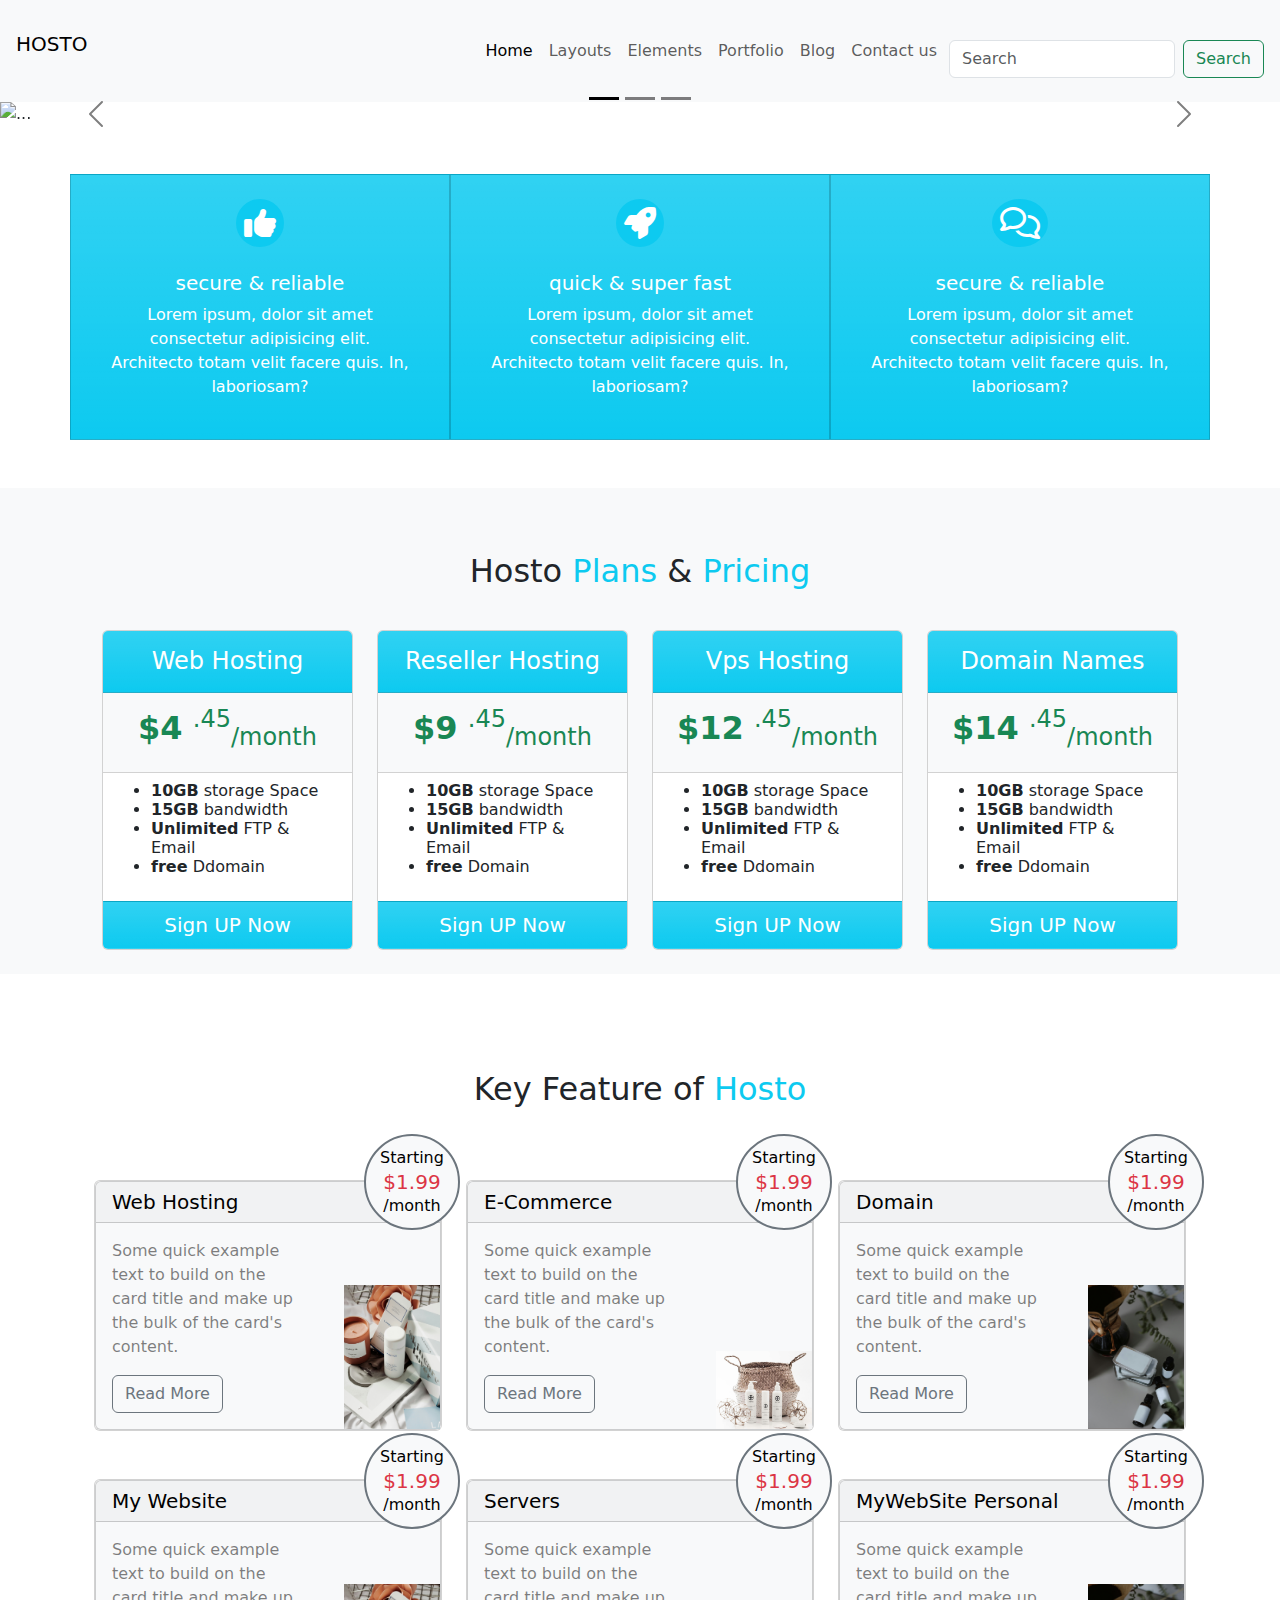
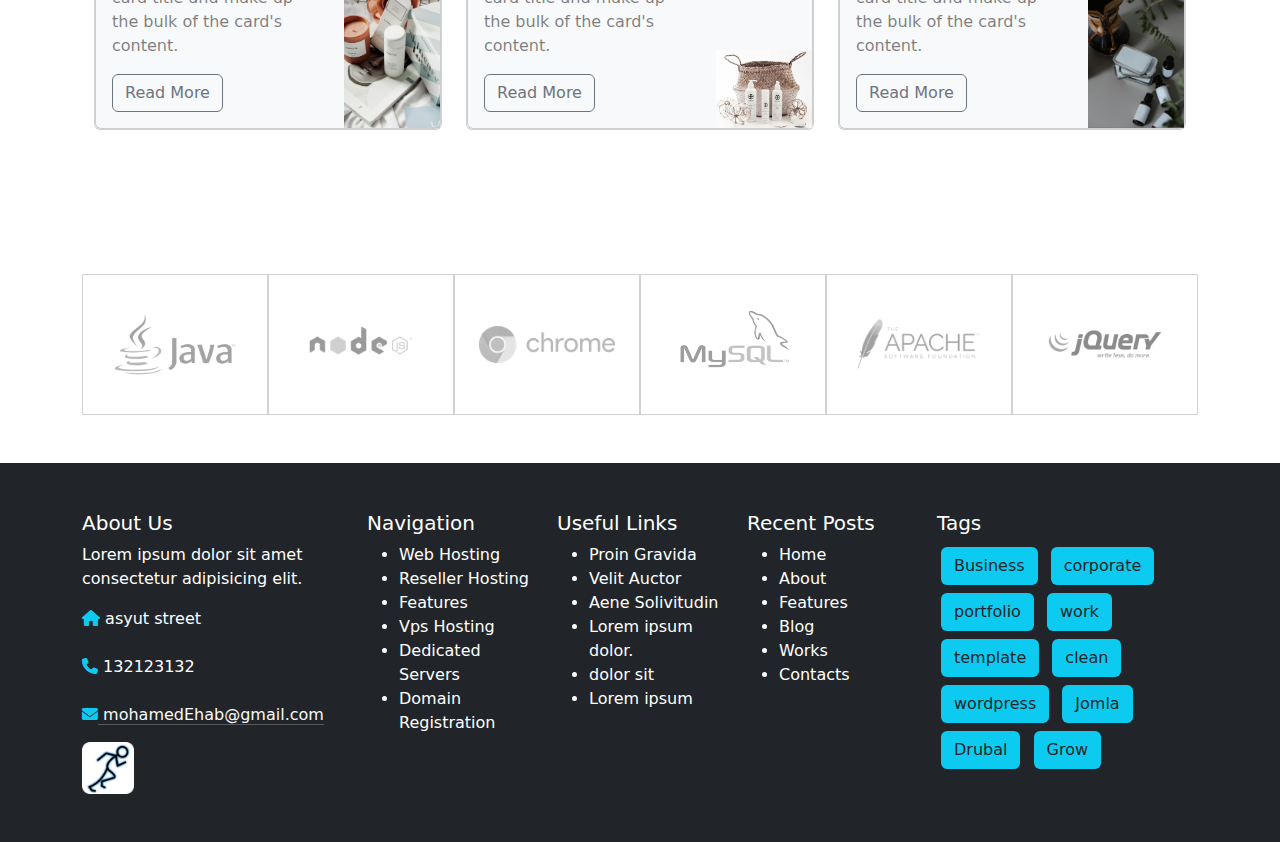
==== index.html @ d0273afb "initial commit" ====
<!DOCTYPE html>
<html lang="en">
  <head>
    <meta charset="UTF-8" />
    <meta name="viewport" content="width=device-width, initial-scale=1.0" />
    <title>Document</title>
    <link
      rel="stylesheet"
      href="https://cdn.jsdelivr.net/npm/bootstrap@5.3.3/dist/css/bootstrap.min.css"
      integrity="sha384-QWTKZyjpPEjISv5WaRU9OFeRpok6YctnYmDr5pNlyT2bRjXh0JMhjY6hW+ALEwIH"
      crossorigin="anonymous"
    />
    <script
      src="https://cdn.jsdelivr.net/npm/bootstrap@5.3.3/dist/js/bootstrap.min.js"
      integrity="sha384-0pUGZvbkm6XF6gxjEnlmuGrJXVbNuzT9qBBavbLwCsOGabYfZo0T0to5eqruptLy"
      crossorigin="anonymous"
    ></script>
    <script
      src="https://cdn.jsdelivr.net/npm/bootstrap@5.3.3/dist/js/bootstrap.bundle.min.js"
      integrity="sha384-YvpcrYf0tY3lHB60NNkmXc5s9fDVZLESaAA55NDzOxhy9GkcIdslK1eN7N6jIeHz"
      crossorigin="anonymous"
    ></script>
    <link
      rel="stylesheet"
      href="https://cdnjs.cloudflare.com/ajax/libs/font-awesome/6.7.2/css/all.min.css"
      integrity="sha512-Evv84Mr4kqVGRNSgIGL/F/aIDqQb7xQ2vcrdIwxfjThSH8CSR7PBEakCr51Ck+w+/U6swU2Im1vVX0SVk9ABhg=="
      crossorigin="anonymous"
      referrerpolicy="no-referrer"
    />
    <link rel="stylesheet" href="style.css" />
  </head>
  <body>
    <header class="text-bg-light p-3">
      <nav
        class="navbar navbar-expand-lg bg-body-tertiary d-md-none d-sm-none d-lg-flex d-md-none d-sm-none"
      >
        <div class="d-md-flex flex-md-row justify-content-md-evenly w-100">
          <!-- display: flex !important
        align-items: center;
        justify-content: space-evenly;
        width: 100%; -->
          <a class="navbar-brand" href="#">HOSTO</a>
          <button
            class="navbar-toggler"
            type="button"
            data-bs-toggle="collapse"
            data-bs-target="#navbarText"
            aria-controls="navbarText"
            aria-expanded="false"
            aria-label="Toggle navigation"
          >
            <span class="navbar-toggler-icon"></span>
          </button>
          <div
            class="collapse navbar-collapse d-flex justify-content-end gap-1"
            id="navbarText"
          >
            <ul class="navbar-nav">
              <li class="nav-item">
                <a class="nav-link active" aria-current="page" href="#">Home</a>
              </li>
              <li class="nav-item">
                <a class="nav-link" href="#">Layouts</a>
              </li>
              <li class="nav-item">
                <a class="nav-link" href="#">Elements</a>
              </li>
              <li class="nav-item">
                <a class="nav-link" href="#">Portfolio</a>
              </li>
              <li class="nav-item">
                <a class="nav-link" href="#">Blog</a>
              </li>
              <li class="nav-item">
                <a class="nav-link" href="#">Contact us</a>
              </li>
            </ul>
            <form class="d-flex mt-3" role="search">
              <input
                class="form-control me-2"
                type="search"
                placeholder="Search"
                aria-label="Search"
              />
              <button class="btn btn-outline-success" type="submit">
                Search
              </button>
            </form>
          </div>
        </div>
      </nav>

      <nav
        class="navbar bg-body-tertiary fixed-top d-sm-flex d-md-flex d-lg-none"
      >
        <div class="container-fluid">
          <a class="navbar-brand" href="#">HOSTO</a>
          <button
            class="navbar-toggler"
            type="button"
            data-bs-toggle="offcanvas"
            data-bs-target="#offcanvasNavbar"
            aria-controls="offcanvasNavbar"
            aria-label="Toggle navigation"
          >
            <span class="navbar-toggler-icon"></span>
          </button>
          <div
            class="offcanvas offcanvas-end"
            tabindex="-1"
            id="offcanvasNavbar"
            aria-labelledby="offcanvasNavbarLabel"
          >
            <div class="offcanvas-header">
              <h5 class="offcanvas-title" id="offcanvasNavbarLabel">
                Offcanvas
              </h5>
              <button
                type="button"
                class="btn-close"
                data-bs-dismiss="offcanvas"
                aria-label="Close"
              ></button>
            </div>
            <div class="offcanvas-body">
              <ul class="navbar-nav justify-content-end flex-grow-1 pe-3">
                <li class="nav-item">
                  <a class="nav-link active" aria-current="page" href="#"
                    >Home</a
                  >
                </li>
                <li class="nav-item">
                  <a class="nav-link" href="#">Layouts</a>
                </li>
                <li class="nav-item">
                  <a class="nav-link" href="#">Elements</a>
                </li>
                <li class="nav-item">
                  <a class="nav-link" href="#">Portfolio</a>
                </li>
                <li class="nav-item">
                  <a class="nav-link" href="#">Blog</a>
                </li>
                <li class="nav-item">
                  <a class="nav-link" href="#">Contact us</a>
                </li>
              </ul>
              <form class="d-flex mt-3" role="search">
                <input
                  class="form-control me-2"
                  type="search"
                  placeholder="Search"
                  aria-label="Search"
                />
                <button class="btn btn-outline-success" type="submit">
                  Search
                </button>
              </form>
            </div>
          </div>
        </div>
      </nav>
    </header>
    <main>
      <section>
        <div id="carouselExampleDark" class="carousel carousel-dark slide">
          <div class="carousel-indicators">
            <button
              type="button"
              data-bs-target="#carouselExampleDark"
              data-bs-slide-to="0"
              class="active"
              aria-current="true"
              aria-label="Slide 1"
            ></button>
            <button
              type="button"
              data-bs-target="#carouselExampleDark"
              data-bs-slide-to="1"
              aria-label="Slide 2"
            ></button>
            <button
              type="button"
              data-bs-target="#carouselExampleDark"
              data-bs-slide-to="2"
              aria-label="Slide 3"
            ></button>
          </div>
          <div class="carousel-inner slider" style="height: 100%">
            <div class="carousel-item active" data-bs-interval="10000">
              <img
                src="imgs/4.jpg"
                class="d-block w-100 object-fit-cover"
                alt="..."
              />
            </div>
            <div class="carousel-item" data-bs-interval="2000">
              <img src="imgs/2.jpg" class="d-block w-100" alt="..." />
            </div>
            <div class="carousel-item">
              <img src="imgs/3.jpg" class="d-block w-100" alt="..." />
            </div>
          </div>
          <button
            class="carousel-control-prev"
            type="button"
            data-bs-target="#carouselExampleDark"
            data-bs-slide="prev"
          >
            <span class="carousel-control-prev-icon" aria-hidden="true"></span>
            <span class="visually-hidden">Previous</span>
          </button>
          <button
            class="carousel-control-next"
            type="button"
            data-bs-target="#carouselExampleDark"
            data-bs-slide="next"
          >
            <span class="carousel-control-next-icon" aria-hidden="true"></span>
            <span class="visually-hidden">Next</span>
          </button>
        </div>
      </section>
      <section
        class="container py-5 d-md-flex flex-md-column d-sm-flex flex-sm-column"
      >
        <div
          class="row gap-0 d-md-flex flex-md-column d-sm-flex justify-content-md-center align-content-md-center justify-content-sm-center align-content-sm-center flex-sm-column d-lg-flex flex-lg-row"
        >
          <div class="col-lg-4 m-lg-0 col-sm-12 col-md-12 m-sm-2 m-md-2 p-0">
            <div
              class="card cardtr cardBackgroud d-flex align-items-center p-4 rounded-0 bg-info bg-gradient text-white"
              style="height: 100%; width: 100%"
            >
              <div class="d-flex justify-content-center">
                <i
                  class="fa-solid fa-thumbs-up h2 rounded-circle bg-info p-2"
                ></i>
              </div>
              <div class="card-body">
                <h5 class="card-title text-center">secure & reliable</h5>
                <p class="card-text text-center">
                  Lorem ipsum, dolor sit amet consectetur adipisicing elit.
                  Architecto totam velit facere quis. In, laboriosam?
                </p>
              </div>
            </div>
          </div>
          <div class="col-lg-4 m-lg-0 col-sm-12 col-md-12 m-sm-2 m-md-2 p-0">
            <div
              class="card cardtr cardBackgroud d-flex align-items-center p-4 rounded-0 bg-info bg-gradient text-white"
              style="height: 100%; width: 100%"
            >
              <div class="d-flex justify-content-center">
                <i class="fa-solid fa-rocket h2 rounded-circle bg-info p-2"></i>
              </div>
              <div class="card-body">
                <h5 class="card-title text-center">quick & super fast</h5>
                <p class="card-text text-center">
                  Lorem ipsum, dolor sit amet consectetur adipisicing elit.
                  Architecto totam velit facere quis. In, laboriosam?
                </p>
              </div>
            </div>
          </div>
          <div class="col-lg-4 m-lg-0 col-sm-12 col-md-12 m-sm-2 m-md-2 p-0">
            <div
              class="card cardtr cardBackgroud d-flex align-items-center p-4 rounded-0 bg-info bg-gradient text-white"
              style="height: 100%; width: 100%"
            >
              <div class="d-flex justify-content-center">
                <i
                  class="fa-regular fa-comments h2 rounded-circle bg-info p-2"
                ></i>
              </div>
              <div class="card-body">
                <h5 class="card-title text-center">secure & reliable</h5>
                <p class="card-text text-center">
                  Lorem ipsum, dolor sit amet consectetur adipisicing elit.
                  Architecto totam velit facere quis. In, laboriosam?
                </p>
              </div>
            </div>
          </div>
        </div>
      </section>
      <section class="bg-light py-3">
        <div class="container">
          <div class="bg-light">
            <div class="container p-0">
              <div class="row justify-content-center">
                <div class="col-6">
                  <h2 class="text-center pt-5 pb-3">
                    Hosto <span class="text-info">Plans</span> &
                    <span class="text-info"> Pricing</span>
                  </h2>
                </div>
              </div>
            </div>
          </div>
          <div class="row justify-content-center bg-light m-auto mt-3 px-2">
            <div class="col-lg-3 col-md-6 col-sm-12">
              <div class="card h5">
                <div
                  class="card-header bg-info bg-gradient text-white text-center h4 p-3"
                >
                  Web Hosting
                </div>
                <div class="card-body text-success bg-light">
                  <h5 class="card-title text-center h2">
                    <strong>$4</strong> <sup>.45</sup><sub>/month</sub>
                  </h5>
                </div>
                <div class="card-footer bg-transparent h6 px-3 m-0">
                  <ul>
                    <li><strong>10GB</strong> storage Space</li>
                    <li><strong>15GB</strong> bandwidth</li>
                    <li><strong>Unlimited</strong> FTP & Email</li>
                    <li><strong>free</strong> Ddomain</li>
                  </ul>
                </div>
                <div
                  class="card-footer btn text-white btn-lg bg-info bg-gradient"
                >
                  Sign UP Now
                </div>
              </div>
            </div>
            <div class="col-lg-3 col-md-6 col-sm-12">
              <div class="card h5">
                <div
                  class="card-header bg-info bg-gradient text-white text-center h4 p-3"
                >
                  Reseller Hosting
                </div>
                <div class="card-body text-success bg-light">
                  <h5 class="card-title text-center h2">
                    <strong>$9</strong> <sup>.45</sup><sub>/month</sub>
                  </h5>
                </div>
                <div class="card-footer bg-transparent h6 px-3 m-0">
                  <ul>
                    <li><strong>10GB</strong> storage Space</li>
                    <li><strong>15GB</strong> bandwidth</li>
                    <li><strong>Unlimited</strong> FTP & Email</li>
                    <li><strong>free</strong> Domain</li>
                  </ul>
                </div>
                <div
                  class="card-footer btn text-white btn-lg bg-info bg-gradient"
                >
                  Sign UP Now
                </div>
              </div>
            </div>
            <div class="col-lg-3 col-md-6 col-sm-12">
              <div class="card h5">
                <div
                  class="card-header bg-info bg-gradient text-white text-center h4 p-3"
                >
                  Vps Hosting
                </div>
                <div class="card-body text-success bg-light">
                  <h5 class="card-title text-center h2">
                    <strong>$12</strong> <sup>.45</sup><sub>/month</sub>
                  </h5>
                </div>
                <div class="card-footer bg-transparent h6 px-3 m-0">
                  <ul>
                    <li><strong>10GB</strong> storage Space</li>
                    <li><strong>15GB</strong> bandwidth</li>
                    <li><strong>Unlimited</strong> FTP & Email</li>
                    <li><strong>free</strong> Ddomain</li>
                  </ul>
                </div>
                <div
                  class="card-footer btn text-white btn-lg bg-info bg-gradient"
                >
                  Sign UP Now
                </div>
              </div>
            </div>
            <div class="col-lg-3 col-md-6 col-sm-12">
              <div class="card h5">
                <div
                  class="card-header bg-info bg-gradient text-white text-center h4 p-3"
                >
                  Domain Names
                </div>
                <div class="card-body text-success bg-light">
                  <h5 class="card-title text-center h2">
                    <strong>$14</strong> <sup>.45</sup><sub>/month</sub>
                  </h5>
                </div>
                <div class="card-footer bg-transparent h6 px-3 m-0">
                  <ul>
                    <li><strong>10GB</strong> storage Space</li>
                    <li><strong>15GB</strong> bandwidth</li>
                    <li><strong>Unlimited</strong> FTP & Email</li>
                    <li><strong>free</strong> Ddomain</li>
                  </ul>
                </div>
                <div
                  class="card-footer btn text-white btn-lg bg-info bg-gradient"
                >
                  Sign UP Now
                </div>
              </div>
            </div>
          </div>
        </div>
      </section>
      <section class="container py-5">
        <div class="container">
          <h2 class="text-center pt-5 pb-3">
            Key Feature of <span class="text-info">Hosto</span>
          </h2>
        </div>
        <section class="container py-5">
          <div class="row">
            <div class="col-lg-4 m-lg-0 col-sm-12 col-md-12 m-sm-2 m-md-2">
              <div
                class="card cardBackgroud d-flex text-white"
                style="height: 100%; width: 100%"
              >
                <div
                  class="card text-bg-primary bg-light position-relative"
                  style="height: 100%; width: 100%"
                >
                  <div class="card-header text-black h5">Web Hosting</div>
                  <div class="card-body">
                    <!-- <h5 class="card-title">Primary card title</h5> -->
                    <p class="card-text text-black-50" style="width: 60%">
                      Some quick example text to build on the card title and
                      make up the bulk of the card's content.
                    </p>
                    <button type="button" class="btn btn-outline-secondary">
                      Read More
                    </button>
                    <div
                      class="position-absolute top-0 translate-middle border-2 rounded-circle border border-secondary bg-light text-center text d-flex justify-content-center flex-column"
                      style="width: 6em; height: 6em; right: -4.25em"
                    >
                      <p class="m-0 text-black">Starting</p>
                      <p class="m-0 text-danger h5">$1.99</p>
                      <p class="m-0 text-black">/month</p>
                    </div>
                    <div class="position-absolute bottom-0 end-0 text-black">
                      <img
                        src="imgs/New folder/1.jpg"
                        style="width: 6em"
                        alt=""
                      />
                    </div>
                  </div>
                </div>
              </div>
            </div>
            <div class="col-lg-4 m-lg-0 col-sm-12 col-md-12 m-sm-2 m-md-2">
              <div
                class="card cardBackgroud d-flex text-white"
                style="height: 100%; width: 100%"
              >
                <div
                  class="card text-bg-primary bg-light position-relative"
                  style="height: 100%; width: 100%"
                >
                  <div class="card-header text-black h5">E-Commerce</div>
                  <div class="card-body">
                    <!-- <h5 class="card-title">Primary card title</h5> -->
                    <p class="card-text text-black-50" style="width: 60%">
                      Some quick example text to build on the card title and
                      make up the bulk of the card's content.
                    </p>
                    <button type="button" class="btn btn-outline-secondary">
                      Read More
                    </button>
                    <div
                      class="position-absolute top-0 translate-middle border-2 rounded-circle border border-secondary bg-light text-center text d-flex justify-content-center flex-column"
                      style="width: 6em; height: 6em; right: -4.25em"
                    >
                      <p class="m-0 text-black">Starting</p>
                      <p class="m-0 text-danger h5">$1.99</p>
                      <p class="m-0 text-black">/month</p>
                    </div>
                    <div class="position-absolute bottom-0 end-0 text-black">
                      <img
                        src="imgs/New folder/2.jpg"
                        style="width: 6em"
                        alt=""
                      />
                    </div>
                  </div>
                </div>
              </div>
            </div>
            <div class="col-lg-4 m-lg-0 col-sm-12 col-md-12 m-sm-2 m-md-2">
              <div
                class="card cardBackgroud d-flex text-white"
                style="height: 100%; width: 100%"
              >
                <div
                  class="card text-bg-primary bg-light position-relative"
                  style="height: 100%; width: 100%"
                >
                  <div class="card-header text-black h5">Domain</div>
                  <div class="card-body">
                    <!-- <h5 class="card-title">Primary card title</h5> -->
                    <p class="card-text text-black-50" style="width: 60%">
                      Some quick example text to build on the card title and
                      make up the bulk of the card's content.
                    </p>
                    <button type="button" class="btn btn-outline-secondary">
                      Read More
                    </button>
                    <div
                      class="position-absolute top-0 translate-middle border-2 rounded-circle border border-secondary bg-light text-center text d-flex justify-content-center flex-column"
                      style="width: 6em; height: 6em; right: -4.25em"
                    >
                      <p class="m-0 text-black">Starting</p>
                      <p class="m-0 text-danger h5">$1.99</p>
                      <p class="m-0 text-black">/month</p>
                    </div>
                    <div class="position-absolute bottom-0 end-0 text-black">
                      <img
                        src="imgs/New folder/3.jpg"
                        style="width: 6em"
                        alt=""
                      />
                    </div>
                  </div>
                </div>
              </div>
            </div>
          </div>
          <div class="row mt-5">
            <div class="col-lg-4 m-lg-0 col-sm-12 col-md-12 m-sm-2 m-md-2">
              <div
                class="card cardBackgroud d-flex text-white"
                style="height: 100%; width: 100%"
              >
                <div
                  class="card text-bg-primary bg-light position-relative"
                  style="height: 100%; width: 100%"
                >
                  <div class="card-header text-black h5">My Website</div>
                  <div class="card-body">
                    <!-- <h5 class="card-title">Primary card title</h5> -->
                    <p class="card-text text-black-50" style="width: 60%">
                      Some quick example text to build on the card title and
                      make up the bulk of the card's content.
                    </p>
                    <button type="button" class="btn btn-outline-secondary">
                      Read More
                    </button>
                    <div
                      class="position-absolute top-0 translate-middle border-2 rounded-circle border border-secondary bg-light text-center text d-flex justify-content-center flex-column"
                      style="width: 6em; height: 6em; right: -4.25em"
                    >
                      <p class="m-0 text-black">Starting</p>
                      <p class="m-0 text-danger h5">$1.99</p>
                      <p class="m-0 text-black">/month</p>
                    </div>
                    <div class="position-absolute bottom-0 end-0 text-black">
                      <img
                        src="imgs/New folder/1.jpg"
                        style="width: 6em"
                        alt=""
                      />
                    </div>
                  </div>
                </div>
              </div>
            </div>
            <div class="col-lg-4 m-lg-0 col-sm-12 col-md-12 m-sm-2 m-md-2">
              <div
                class="card cardBackgroud d-flex text-white"
                style="height: 100%; width: 100%"
              >
                <div
                  class="card text-bg-primary bg-light position-relative"
                  style="height: 100%; width: 100%"
                >
                  <div class="card-header text-black h5">Servers</div>
                  <div class="card-body">
                    <!-- <h5 class="card-title">Primary card title</h5> -->
                    <p class="card-text text-black-50" style="width: 60%">
                      Some quick example text to build on the card title and
                      make up the bulk of the card's content.
                    </p>
                    <button type="button" class="btn btn-outline-secondary">
                      Read More
                    </button>
                    <div
                      class="position-absolute top-0 translate-middle border-2 rounded-circle border border-secondary bg-light text-center text d-flex justify-content-center flex-column"
                      style="width: 6em; height: 6em; right: -4.25em"
                    >
                      <p class="m-0 text-black">Starting</p>
                      <p class="m-0 text-danger h5">$1.99</p>
                      <p class="m-0 text-black">/month</p>
                    </div>
                    <div class="position-absolute bottom-0 end-0 text-black">
                      <img
                        src="imgs/New folder/2.jpg"
                        style="width: 6em"
                        alt=""
                      />
                    </div>
                  </div>
                </div>
              </div>
            </div>
            <div class="col-lg-4 m-lg-0 col-sm-12 col-md-12 m-sm-2 m-md-2">
              <div
                class="card cardBackgroud d-flex text-white"
                style="height: 100%; width: 100%"
              >
                <div
                  class="card text-bg-primary bg-light position-relative"
                  style="height: 100%; width: 100%"
                >
                  <div class="card-header text-black h5">
                    MyWebSite Personal
                  </div>
                  <div class="card-body">
                    <!-- <h5 class="card-title">Primary card title</h5> -->
                    <p class="card-text text-black-50" style="width: 60%">
                      Some quick example text to build on the card title and
                      make up the bulk of the card's content.
                    </p>
                    <button type="button" class="btn btn-outline-secondary">
                      Read More
                    </button>
                    <div
                      class="position-absolute top-0 translate-middle border-2 rounded-circle border border-secondary bg-light text-center text d-flex justify-content-center flex-column"
                      style="width: 6em; height: 6em; right: -4.25em"
                    >
                      <p class="m-0 text-black">Starting</p>
                      <p class="m-0 text-danger h5">$1.99</p>
                      <p class="m-0 text-black">/month</p>
                    </div>
                    <div class="position-absolute bottom-0 end-0 text-black">
                      <img
                        src="imgs/New folder/3.jpg"
                        style="width: 6em"
                        alt=""
                      />
                    </div>
                  </div>
                </div>
              </div>
            </div>
          </div>
        </section>
      </section>
      <section
        class="container py-5 d-flex flex-row flex-wrap justify-content-center align-content-center"
      >
        <div
          class="col-lg-2 col-md-4 col-sm-6 card justify-content-center align-content-center rounded-0"
        >
          <img
            src="imgs/pngwing.com(1).png"
            class="p-4 opacity-50 bandwfilter"
            alt=""
          />
        </div>
        <div
          class="col-lg-2 col-md-4 col-sm-6 card justify-content-center align-content-center rounded-0"
        >
          <img
            src="imgs/pngwing.com(6).png"
            class="p-4 opacity-50 bandwfilter"
            alt=""
          />
        </div>
        <div
          class="col-lg-2 col-md-4 col-sm-6 card justify-content-center align-content-center rounded-0"
        >
          <img
            src="imgs/pngwing.com(3).png"
            alt=""
            class="p-4 opacity-50 bandwfilter"
          />
        </div>
        <div
          class="col-lg-2 col-md-4 col-sm-6 card justify-content-center align-content-center rounded-0"
        >
          <img
            src="imgs/pngwing.com(4).png"
            alt=""
            class="p-4 opacity-50 bandwfilter"
          />
        </div>
        <div
          class="col-lg-2 col-md-4 col-sm-6 card justify-content-center align-content-center rounded-0"
        >
          <img
            src="imgs/pngwing.com(5).png"
            alt=""
            class="p-4 opacity-50 bandwfilter"
          />
        </div>
        <div
          class="col-lg-2 col-md-4 col-sm-6 card justify-content-center align-content-center rounded-0"
        >
          <img
            src="imgs/pngwing.com.png"
            alt=""
            class="p-4 opacity-50 bandwfilter"
          />
        </div>
      </section>
    </main>
    <footer class="bg-dark text-white">
      <div class="container py-5">
        <div class="row">
          <div class="col-lg-3 col-md-6 col-sm-12">
            <h5>About Us</h5>
            <p>Lorem ipsum dolor sit amet consectetur adipisicing elit.</p>
            <i class="fa-solid fa-house text-info"></i><span> asyut street</span
            ><br />
            <br />
            <i class="fa-solid fa-phone text-info"></i><span> 132123132</span
            ><br />
            <br />
            <i class="fa-solid fa-envelope text-info"></i
            ><a
              class="link-light link-offset-2 link-underline-opacity-25 link-underline-opacity-100-hover"
              href="mailto:xyz@gmail.com"
            >
              mohamedEhab@gmail.com</a
            >
            <img src="imgs/stickman.png" class="stickman" alt="" />
          </div>
          <div class="col-lg-2 col-md-4 col-sm-12">
            <h5>Navigation</h5>
            <ul>
              <li>Web Hosting</li>
              <li>Reseller Hosting</li>
              <li>Features</li>
              <li>Vps Hosting</li>
              <li>Dedicated Servers</li>
              <li>Domain Registration</li>
            </ul>
          </div>
          <div class="col-lg-2 col-md-4 col-sm-12">
            <h5>Useful Links</h5>
            <ul>
              <li>Proin Gravida</li>
              <li>Velit Auctor</li>
              <li>Aene Solivitudin</li>
              <li>Lorem ipsum dolor.</li>
              <li>dolor sit</li>
              <li>Lorem ipsum</li>
            </ul>
          </div>
          <div class="col-lg-2 col-md-4 col-sm-12">
            <h5>Recent Posts</h5>
            <ul>
              <li>Home</li>
              <li>About</li>
              <li>Features</li>
              <li>Blog</li>
              <li>Works</li>
              <li>Contacts</li>
            </ul>
          </div>
          <div class="col-lg-3 col-md-6 col-sm-12 text-white">
            <h5>Tags</h5>
            <button class="btn bg-info m-1">Business</button>
            <button class="btn bg-info m-1">corporate</button>
            <button class="btn bg-info m-1">portfolio</button>
            <button class="btn bg-info m-1">work</button>
            <button class="btn bg-info m-1">template</button>
            <button class="btn bg-info m-1">clean</button>
            <button class="btn bg-info m-1">wordpress</button>
            <button class="btn bg-info m-1">Jomla</button>
            <button class="btn bg-info m-1">Drubal</button>
            <button class="btn bg-info m-1">Grow</button>
          </div>
        </div>
      </div>
    </footer>
  </body>
</html>
---- style.css ----
* {
  margin: 0;
  padding: 0;
  box-sizing: border-box;
}
.slider {
  height: 30em;
}

/* .cardBackgroud {
  background-color: rgb(214, 104, 104);
} */

.whiteTextColor {
  color: white;
}

.bandwfilter {
  filter: grayscale(100%);
}
.cardtr {
  transition: 1s;
}
.cardtr:hover {
  transform: scale(1.1);
  z-index: 1000;
}
.btn-outline-secondary{
  transition: 1s;
}
.btn-outline-secondary:hover {
box-shadow: 3px 3px 5px 0px #1d1d1d59;
}

.stickman {
  margin-top: 15px;
  position: relative;
  display: inline-block;
  width: 20%;
  animation: linear infinite;
  animation-name: run;
  animation-duration: 20s;
}
@keyframes run {
  0% {
    transform: rotateY(0deg);
    left: -10px;
  }
  50% {
    transform: rotateY(0deg);
    left: calc(100% + -100px);
  }
  51% {
    transform: rotateY(180deg);
    left: calc(100% + -100px);
  }
  100% {
    transform: rotateY(180deg);
    left: -10px;
  }
}
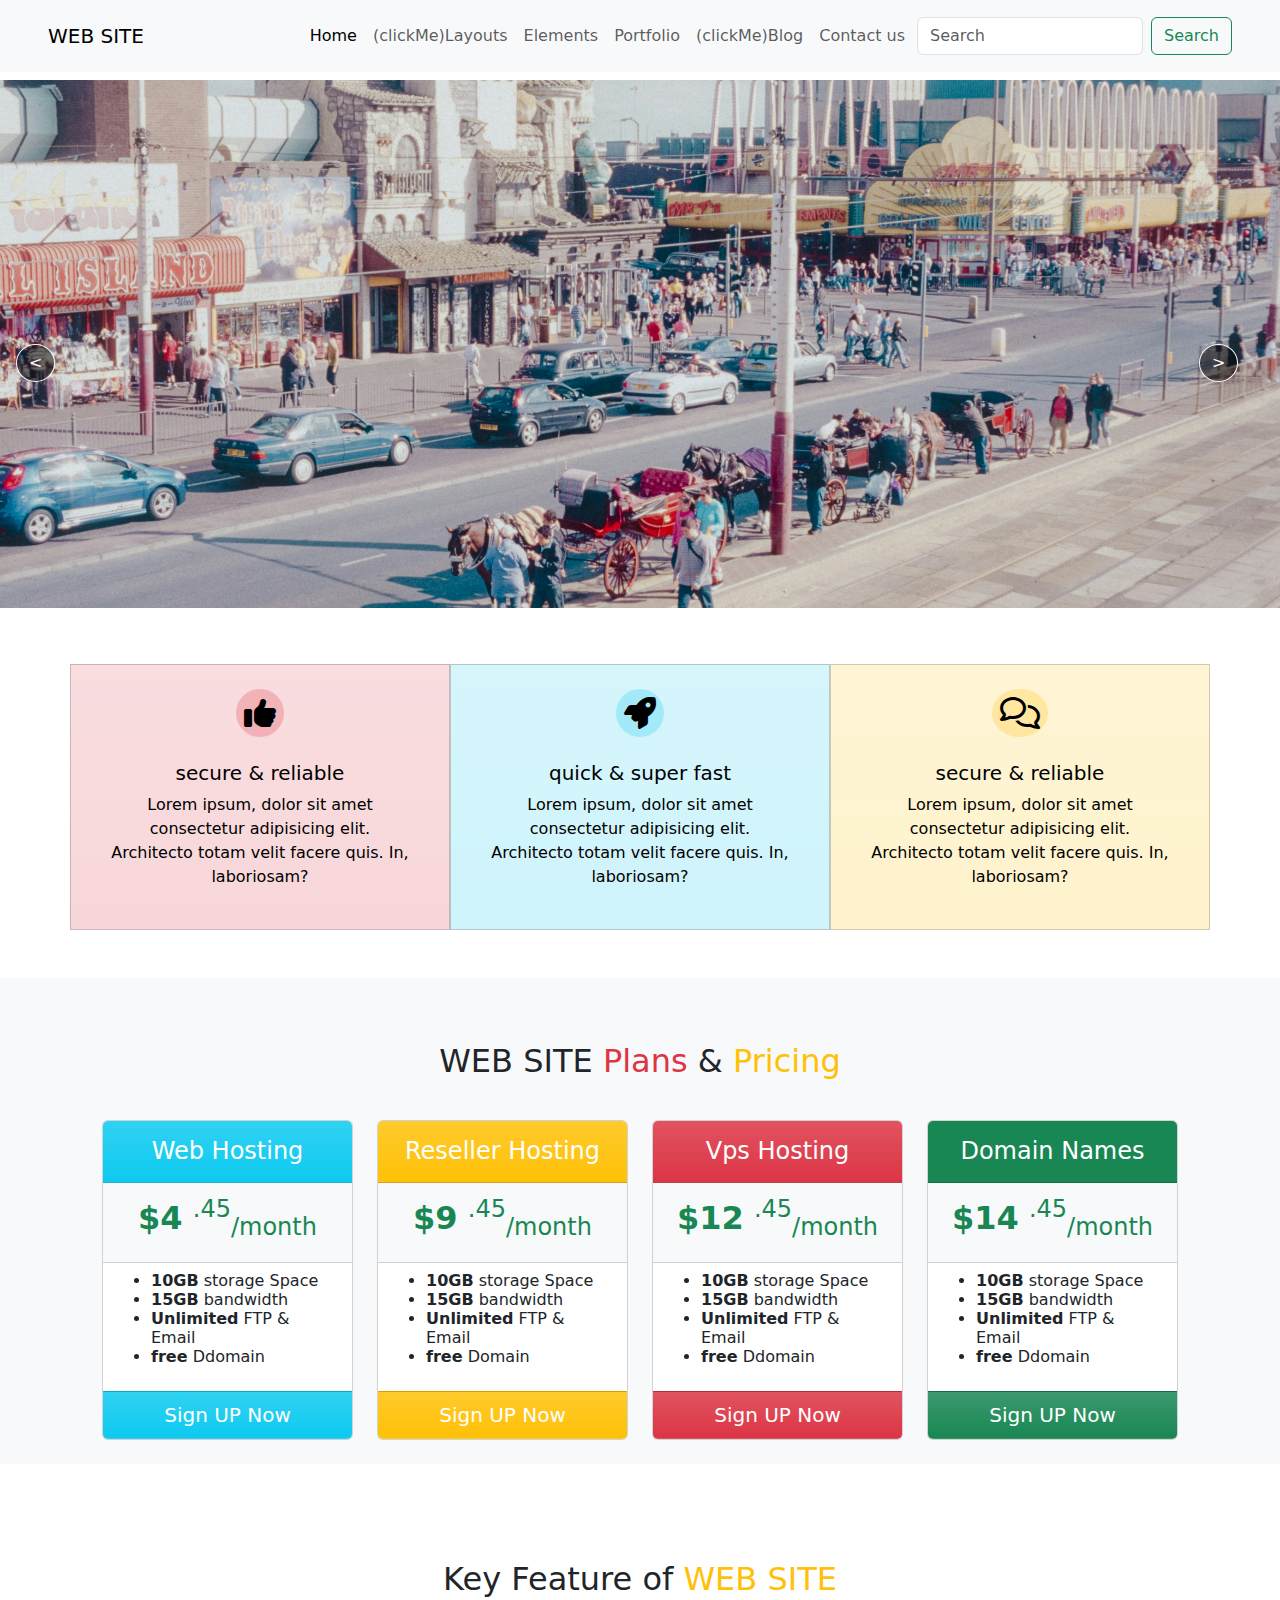
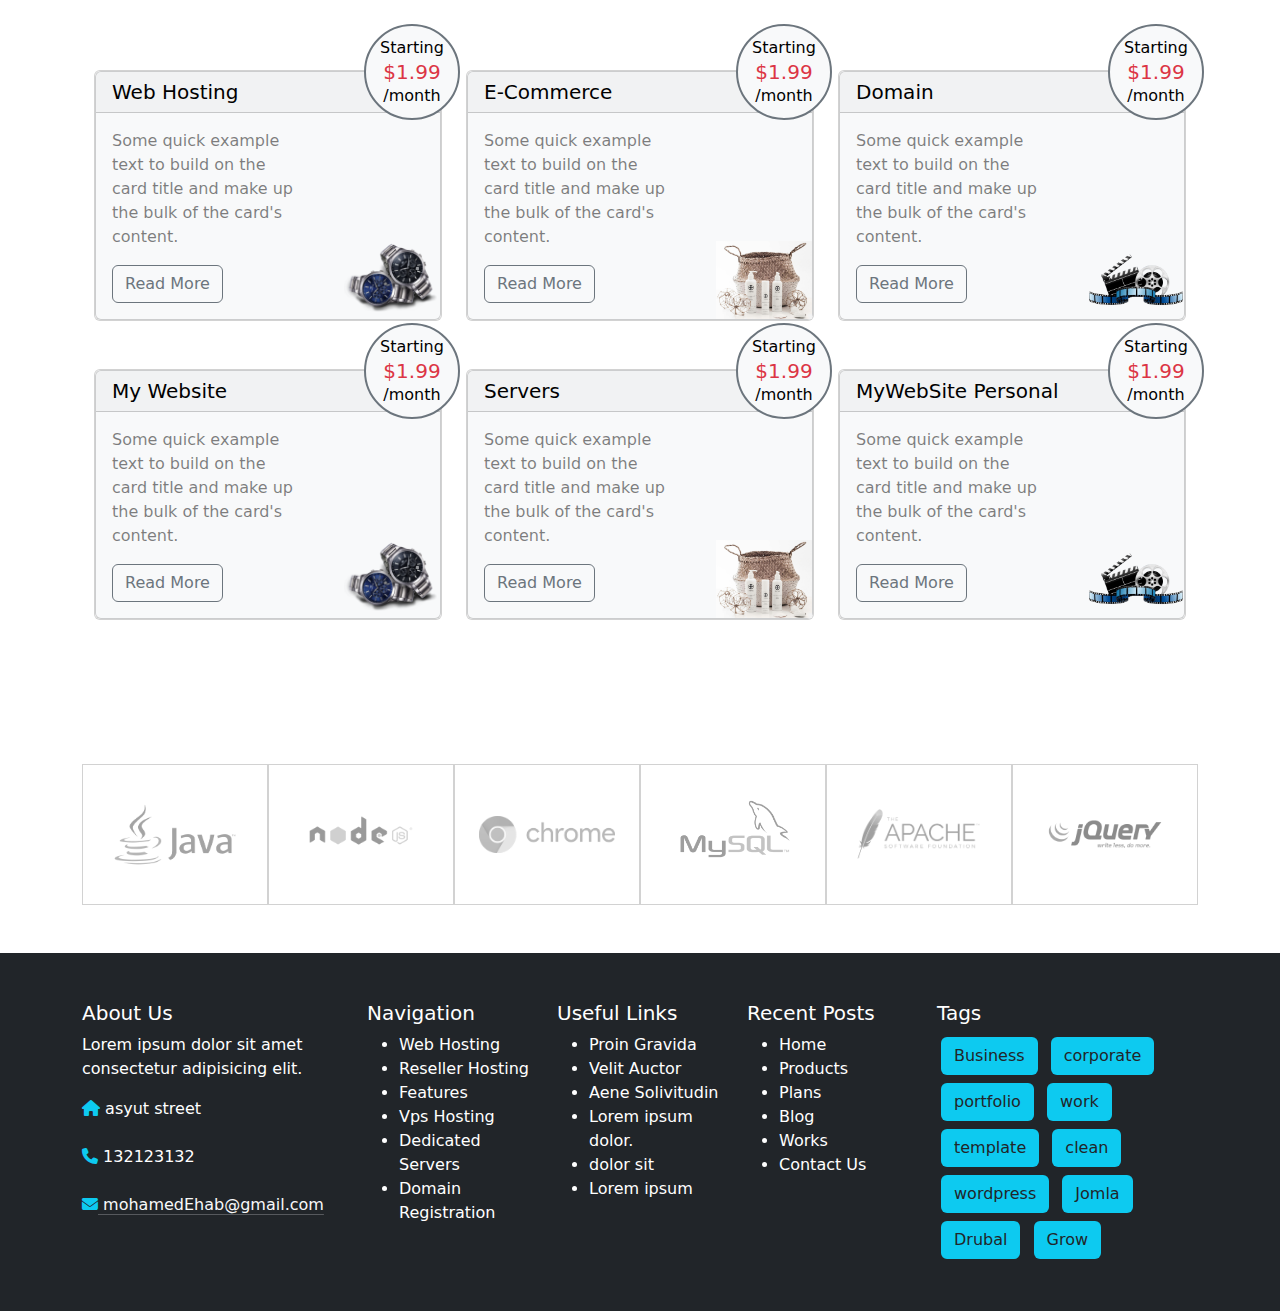
==== commit 2a556369: "final commit" ====
--- a/index.html
+++ b/index.html
@@ -28,18 +28,23 @@
       referrerpolicy="no-referrer"
     />
     <link rel="stylesheet" href="style.css" />
+    <script
+      src="https://code.jquery.com/jquery-3.7.1.js"
+      integrity="sha256-eKhayi8LEQwp4NKxN+CfCh+3qOVUtJn3QNZ0TciWLP4="
+      crossorigin="anonymous"
+    ></script>
   </head>
   <body>
-    <header class="text-bg-light p-3">
+    <header class="text-bg-light py-2 px-5">
       <nav
-        class="navbar navbar-expand-lg bg-body-tertiary d-md-none d-sm-none d-lg-flex d-md-none d-sm-none"
+        class="navbar navbar-expand-lg bg-body-tertiary d-md-none d-sm-none d-none d-lg-flex d-md-none d-sm-none"
       >
         <div class="d-md-flex flex-md-row justify-content-md-evenly w-100">
           <!-- display: flex !important
         align-items: center;
         justify-content: space-evenly;
         width: 100%; -->
-          <a class="navbar-brand" href="#">HOSTO</a>
+          <a class="navbar-brand" href="#">WEB SITE</a>
           <button
             class="navbar-toggler"
             type="button"
@@ -59,8 +64,9 @@
               <li class="nav-item">
                 <a class="nav-link active" aria-current="page" href="#">Home</a>
               </li>
+
               <li class="nav-item">
-                <a class="nav-link" href="#">Layouts</a>
+                <a class="nav-link" href="bondi/bootstrap.html">(clickMe)Layouts</a>
               </li>
               <li class="nav-item">
                 <a class="nav-link" href="#">Elements</a>
@@ -69,13 +75,13 @@
                 <a class="nav-link" href="#">Portfolio</a>
               </li>
               <li class="nav-item">
-                <a class="nav-link" href="#">Blog</a>
+                <a class="nav-link" href="blog.html">(clickMe)Blog</a>
               </li>
               <li class="nav-item">
                 <a class="nav-link" href="#">Contact us</a>
               </li>
             </ul>
-            <form class="d-flex mt-3" role="search">
+            <form class="d-flex" role="search">
               <input
                 class="form-control me-2"
                 type="search"
@@ -91,10 +97,10 @@
       </nav>
 
       <nav
-        class="navbar bg-body-tertiary fixed-top d-sm-flex d-md-flex d-lg-none"
+        class="navbar bg-body-tertiary fixed-top d-sm-flex d-flex d-md-flex d-lg-none"
       >
         <div class="container-fluid">
-          <a class="navbar-brand" href="#">HOSTO</a>
+          <a class="navbar-brand" href="#">WEB SITE</a>
           <button
             class="navbar-toggler"
             type="button"
@@ -130,7 +136,7 @@
                   >
                 </li>
                 <li class="nav-item">
-                  <a class="nav-link" href="#">Layouts</a>
+                  <a class="nav-link" href="bondi/bootstrap.html">(clickMe)Layouts</a>
                 </li>
                 <li class="nav-item">
                   <a class="nav-link" href="#">Elements</a>
@@ -139,13 +145,13 @@
                   <a class="nav-link" href="#">Portfolio</a>
                 </li>
                 <li class="nav-item">
-                  <a class="nav-link" href="#">Blog</a>
+                  <a class="nav-link" href="blog.html">(clickMe)Blog</a>
                 </li>
                 <li class="nav-item">
                   <a class="nav-link" href="#">Contact us</a>
                 </li>
               </ul>
-              <form class="d-flex mt-3" role="search">
+              <form class="d-flex" role="search">
                 <input
                   class="form-control me-2"
                   type="search"
@@ -162,62 +168,29 @@
       </nav>
     </header>
     <main>
-      <section>
-        <div id="carouselExampleDark" class="carousel carousel-dark slide">
-          <div class="carousel-indicators">
-            <button
-              type="button"
-              data-bs-target="#carouselExampleDark"
-              data-bs-slide-to="0"
-              class="active"
-              aria-current="true"
-              aria-label="Slide 1"
-            ></button>
-            <button
-              type="button"
-              data-bs-target="#carouselExampleDark"
-              data-bs-slide-to="1"
-              aria-label="Slide 2"
-            ></button>
-            <button
-              type="button"
-              data-bs-target="#carouselExampleDark"
-              data-bs-slide-to="2"
-              aria-label="Slide 3"
-            ></button>
-          </div>
-          <div class="carousel-inner slider" style="height: 100%">
-            <div class="carousel-item active" data-bs-interval="10000">
-              <img
-                src="imgs/4.jpg"
-                class="d-block w-100 object-fit-cover"
-                alt="..."
-              />
-            </div>
-            <div class="carousel-item" data-bs-interval="2000">
-              <img src="imgs/2.jpg" class="d-block w-100" alt="..." />
-            </div>
-            <div class="carousel-item">
-              <img src="imgs/3.jpg" class="d-block w-100" alt="..." />
-            </div>
-          </div>
+      <section class="py-2" style="height: 34em !important; position: relative">
+        <img
+          src="imgs/1.jpg"
+          alt=""
+          style="height: 100%; width: 100%"
+          class="object-fit-cover"
+          id="image"
+        />
+        <div
+          class="d-flex justify-content-between px-3"
+          style="position: absolute; top: 50%; width: 98% !important"
+        >
           <button
-            class="carousel-control-prev"
-            type="button"
-            data-bs-target="#carouselExampleDark"
-            data-bs-slide="prev"
+            class="btn btn-outline-light bg-black bg-opacity-50 rounded-circle"
+            id="leftBtnImg"
           >
-            <span class="carousel-control-prev-icon" aria-hidden="true"></span>
-            <span class="visually-hidden">Previous</span>
+            &lt;
           </button>
           <button
-            class="carousel-control-next"
-            type="button"
-            data-bs-target="#carouselExampleDark"
-            data-bs-slide="next"
+            class="btn btn-outline-light bg-black bg-opacity-50 rounded-circle"
+            id="rightBtnImg"
           >
-            <span class="carousel-control-next-icon" aria-hidden="true"></span>
-            <span class="visually-hidden">Next</span>
+            &gt;
           </button>
         </div>
       </section>
@@ -229,12 +202,12 @@
         >
           <div class="col-lg-4 m-lg-0 col-sm-12 col-md-12 m-sm-2 m-md-2 p-0">
             <div
-              class="card cardtr cardBackgroud d-flex align-items-center p-4 rounded-0 bg-info bg-gradient text-white"
+              class="card cardtr cardBackgroud d-flex align-items-center p-4 rounded-0 bg-danger-subtle bg-gradient text-black"
               style="height: 100%; width: 100%"
             >
               <div class="d-flex justify-content-center">
                 <i
-                  class="fa-solid fa-thumbs-up h2 rounded-circle bg-info p-2"
+                  class="fa-solid fa-thumbs-up h2 rounded-circle bg-danger bg-opacity-25 p-2"
                 ></i>
               </div>
               <div class="card-body">
@@ -248,11 +221,13 @@
           </div>
           <div class="col-lg-4 m-lg-0 col-sm-12 col-md-12 m-sm-2 m-md-2 p-0">
             <div
-              class="card cardtr cardBackgroud d-flex align-items-center p-4 rounded-0 bg-info bg-gradient text-white"
+              class="card cardtr cardBackgroud d-flex align-items-center p-4 rounded-0 bg-info-subtle bg-gradient text-black"
               style="height: 100%; width: 100%"
             >
               <div class="d-flex justify-content-center">
-                <i class="fa-solid fa-rocket h2 rounded-circle bg-info p-2"></i>
+                <i
+                  class="fa-solid fa-rocket h2 rounded-circle bg-info bg-opacity-25 p-2"
+                ></i>
               </div>
               <div class="card-body">
                 <h5 class="card-title text-center">quick & super fast</h5>
@@ -265,12 +240,12 @@
           </div>
           <div class="col-lg-4 m-lg-0 col-sm-12 col-md-12 m-sm-2 m-md-2 p-0">
             <div
-              class="card cardtr cardBackgroud d-flex align-items-center p-4 rounded-0 bg-info bg-gradient text-white"
+              class="card cardtr cardBackgroud d-flex align-items-center p-4 rounded-0 bg-warning-subtle bg-gradient text-black"
               style="height: 100%; width: 100%"
             >
               <div class="d-flex justify-content-center">
                 <i
-                  class="fa-regular fa-comments h2 rounded-circle bg-info p-2"
+                  class="fa-regular fa-comments h2 rounded-circle bg-warning bg-opacity-25 p-2"
                 ></i>
               </div>
               <div class="card-body">
@@ -291,8 +266,8 @@
               <div class="row justify-content-center">
                 <div class="col-6">
                   <h2 class="text-center pt-5 pb-3">
-                    Hosto <span class="text-info">Plans</span> &
-                    <span class="text-info"> Pricing</span>
+                    WEB SITE <span class="text-danger">Plans</span> &
+                    <span class="text-warning"> Pricing</span>
                   </h2>
                 </div>
               </div>
@@ -309,6 +284,60 @@
                 <div class="card-body text-success bg-light">
                   <h5 class="card-title text-center h2">
                     <strong>$4</strong> <sup>.45</sup><sub>/month</sub>
+                  </h5>
+                </div>
+                <div class="card-footer bg-transparent h6 px-3 m-0">
+                  <ul class="bullet">
+                    <li><strong>10GB</strong> storage Space</li>
+                    <li><strong>15GB</strong> bandwidth</li>
+                    <li><strong>Unlimited</strong> FTP & Email</li>
+                    <li><strong>free</strong> Ddomain</li>
+                  </ul>
+                </div>
+                <div
+                  class="card-footer btn text-white btn-lg bg-info bg-gradient"
+                >
+                  Sign UP Now
+                </div>
+              </div>
+            </div>
+            <div class="col-lg-3 col-md-6 col-sm-12">
+              <div class="card h5">
+                <div
+                  class="card-header bg-warning bg-gradient text-white text-center h4 p-3"
+                >
+                  Reseller Hosting
+                </div>
+                <div class="card-body text-success bg-light">
+                  <h5 class="card-title text-center h2">
+                    <strong>$9</strong> <sup>.45</sup><sub>/month</sub>
+                  </h5>
+                </div>
+                <div class="card-footer bg-transparent h6 px-3 m-0">
+                  <ul>
+                    <li><strong>10GB</strong> storage Space</li>
+                    <li><strong>15GB</strong> bandwidth</li>
+                    <li><strong>Unlimited</strong> FTP & Email</li>
+                    <li><strong>free</strong> Domain</li>
+                  </ul>
+                </div>
+                <div
+                  class="card-footer btn text-white btn-lg bg-warning bg-gradient"
+                >
+                  Sign UP Now
+                </div>
+              </div>
+            </div>
+            <div class="col-lg-3 col-md-6 col-sm-12">
+              <div class="card h5">
+                <div
+                  class="card-header bg-danger bg-gradient text-white text-center h4 p-3"
+                >
+                  Vps Hosting
+                </div>
+                <div class="card-body text-success bg-light">
+                  <h5 class="card-title text-center h2">
+                    <strong>$12</strong> <sup>.45</sup><sub>/month</sub>
                   </h5>
                 </div>
                 <div class="card-footer bg-transparent h6 px-3 m-0">
@@ -320,7 +349,7 @@
                   </ul>
                 </div>
                 <div
-                  class="card-footer btn text-white btn-lg bg-info bg-gradient"
+                  class="card-footer btn text-white btn-lg bg-danger bg-gradient"
                 >
                   Sign UP Now
                 </div>
@@ -329,40 +358,13 @@
             <div class="col-lg-3 col-md-6 col-sm-12">
               <div class="card h5">
                 <div
-                  class="card-header bg-info bg-gradient text-white text-center h4 p-3"
-                >
-                  Reseller Hosting
+                  class="card-header bg-success text-white text-center h4 p-3"
+                >
+                  Domain Names
                 </div>
                 <div class="card-body text-success bg-light">
                   <h5 class="card-title text-center h2">
-                    <strong>$9</strong> <sup>.45</sup><sub>/month</sub>
-                  </h5>
-                </div>
-                <div class="card-footer bg-transparent h6 px-3 m-0">
-                  <ul>
-                    <li><strong>10GB</strong> storage Space</li>
-                    <li><strong>15GB</strong> bandwidth</li>
-                    <li><strong>Unlimited</strong> FTP & Email</li>
-                    <li><strong>free</strong> Domain</li>
-                  </ul>
-                </div>
-                <div
-                  class="card-footer btn text-white btn-lg bg-info bg-gradient"
-                >
-                  Sign UP Now
-                </div>
-              </div>
-            </div>
-            <div class="col-lg-3 col-md-6 col-sm-12">
-              <div class="card h5">
-                <div
-                  class="card-header bg-info bg-gradient text-white text-center h4 p-3"
-                >
-                  Vps Hosting
-                </div>
-                <div class="card-body text-success bg-light">
-                  <h5 class="card-title text-center h2">
-                    <strong>$12</strong> <sup>.45</sup><sub>/month</sub>
+                    <strong>$14</strong> <sup>.45</sup><sub>/month</sub>
                   </h5>
                 </div>
                 <div class="card-footer bg-transparent h6 px-3 m-0">
@@ -374,34 +376,7 @@
                   </ul>
                 </div>
                 <div
-                  class="card-footer btn text-white btn-lg bg-info bg-gradient"
-                >
-                  Sign UP Now
-                </div>
-              </div>
-            </div>
-            <div class="col-lg-3 col-md-6 col-sm-12">
-              <div class="card h5">
-                <div
-                  class="card-header bg-info bg-gradient text-white text-center h4 p-3"
-                >
-                  Domain Names
-                </div>
-                <div class="card-body text-success bg-light">
-                  <h5 class="card-title text-center h2">
-                    <strong>$14</strong> <sup>.45</sup><sub>/month</sub>
-                  </h5>
-                </div>
-                <div class="card-footer bg-transparent h6 px-3 m-0">
-                  <ul>
-                    <li><strong>10GB</strong> storage Space</li>
-                    <li><strong>15GB</strong> bandwidth</li>
-                    <li><strong>Unlimited</strong> FTP & Email</li>
-                    <li><strong>free</strong> Ddomain</li>
-                  </ul>
-                </div>
-                <div
-                  class="card-footer btn text-white btn-lg bg-info bg-gradient"
+                  class="card-footer btn text-white btn-lg bg-success bg-gradient"
                 >
                   Sign UP Now
                 </div>
@@ -413,7 +388,7 @@
       <section class="container py-5">
         <div class="container">
           <h2 class="text-center pt-5 pb-3">
-            Key Feature of <span class="text-info">Hosto</span>
+            Key Feature of <span class="text-warning">WEB SITE</span>
           </h2>
         </div>
         <section class="container py-5">
@@ -447,7 +422,7 @@
                     </div>
                     <div class="position-absolute bottom-0 end-0 text-black">
                       <img
-                        src="imgs/New folder/1.jpg"
+                        src="imgs/New folder/pngwing.com(1).png"
                         style="width: 6em"
                         alt=""
                       />
@@ -523,7 +498,7 @@
                     </div>
                     <div class="position-absolute bottom-0 end-0 text-black">
                       <img
-                        src="imgs/New folder/3.jpg"
+                        src="imgs/New folder/pngwing.com(2).png"
                         style="width: 6em"
                         alt=""
                       />
@@ -563,7 +538,7 @@
                     </div>
                     <div class="position-absolute bottom-0 end-0 text-black">
                       <img
-                        src="imgs/New folder/1.jpg"
+                        src="imgs/New folder/pngwing.com(1).png"
                         style="width: 6em"
                         alt=""
                       />
@@ -641,7 +616,7 @@
                     </div>
                     <div class="position-absolute bottom-0 end-0 text-black">
                       <img
-                        src="imgs/New folder/3.jpg"
+                        src="imgs/New folder/pngwing.com(2).png"
                         style="width: 6em"
                         alt=""
                       />
@@ -731,9 +706,14 @@
             >
               mohamedEhab@gmail.com</a
             >
-            <img src="imgs/stickman.png" class="stickman" alt="" />
-          </div>
-          <div class="col-lg-2 col-md-4 col-sm-12">
+            <img
+              id="stickman"
+              src="imgs/stickman.png"
+              class="stickman d-md-none d-none"
+              alt=""
+            />
+          </div>
+          <div class="col-lg-2 col-md-4 col-sm-12 col-12">
             <h5>Navigation</h5>
             <ul>
               <li>Web Hosting</li>
@@ -744,7 +724,7 @@
               <li>Domain Registration</li>
             </ul>
           </div>
-          <div class="col-lg-2 col-md-4 col-sm-12">
+          <div class="col-lg-2 col-md-4 col-sm-12 col-12">
             <h5>Useful Links</h5>
             <ul>
               <li>Proin Gravida</li>
@@ -755,18 +735,18 @@
               <li>Lorem ipsum</li>
             </ul>
           </div>
-          <div class="col-lg-2 col-md-4 col-sm-12">
+          <div class="col-lg-2 col-md-4 col-sm-12 col-12">
             <h5>Recent Posts</h5>
             <ul>
               <li>Home</li>
-              <li>About</li>
-              <li>Features</li>
+              <li>Products</li>
+              <li>Plans</li>
               <li>Blog</li>
               <li>Works</li>
-              <li>Contacts</li>
+              <li>Contact Us</li>
             </ul>
           </div>
-          <div class="col-lg-3 col-md-6 col-sm-12 text-white">
+          <div class="col-lg-3 col-md-6 col-sm-12 col-12 text-white">
             <h5>Tags</h5>
             <button class="btn bg-info m-1">Business</button>
             <button class="btn bg-info m-1">corporate</button>
@@ -782,5 +762,6 @@
         </div>
       </div>
     </footer>
+    <script src="main.js"></script>
   </body>
 </html>
--- a/style.css
+++ b/style.css
@@ -25,13 +25,21 @@
   transform: scale(1.1);
   z-index: 1000;
 }
-.btn-outline-secondary{
+.btn-outline-secondary {
   transition: 1s;
 }
 .btn-outline-secondary:hover {
-box-shadow: 3px 3px 5px 0px #1d1d1d59;
+  box-shadow: 3px 3px 5px 0px #1d1d1d59;
 }
 
+#banner {
+  height: 15px;
+}
+#bannerImg {
+  object-fit: cover;
+  width: 100%;
+  height: 100%;
+}
 .stickman {
   margin-top: 15px;
   position: relative;
@@ -58,4 +66,22 @@
     transform: rotateY(180deg);
     left: -10px;
   }
-}+}
+
+/* Replace bullet point of unordered list to any image*/
+
+.bullet ul {
+  list-style-type: none;
+  padding: 0;
+}
+
+.bullet ul li::before {
+  content: "";
+  background-image: url("Add Your URL here");
+  background-size: 16px; /* Set the desired width and height for your image */
+  background-repeat: no-repeat; /* Prevent image repetition */
+  display: inline-block;
+  width: 16px; /* Adjust the width as needed */
+  height: 16px; /* Adjust the height as needed */
+  margin-right: 10px;
+}
